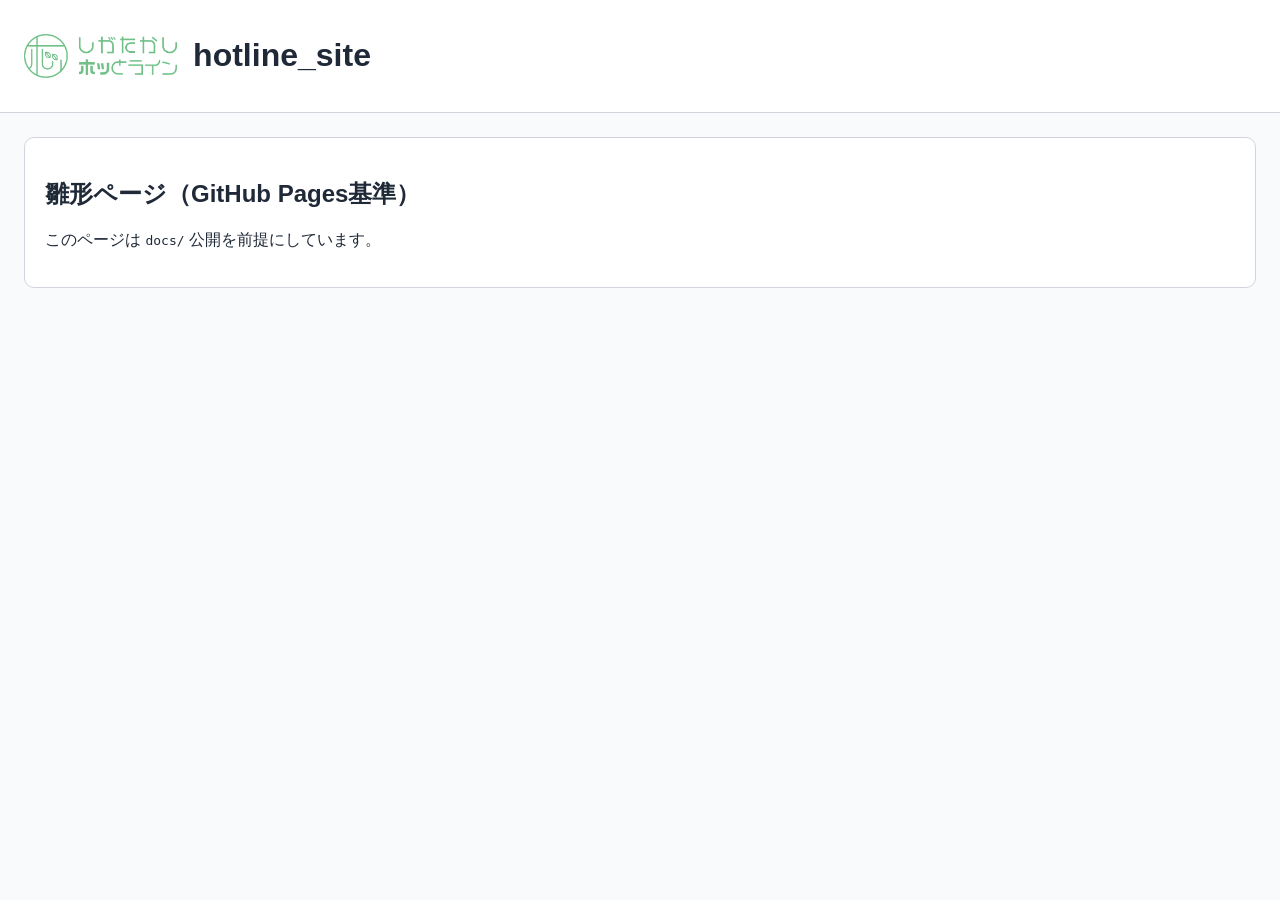
==== docs/index.html @ e24057c8 "feat: add pages-ready template with header logo assets" ====
<!doctype html>
<html lang="ja">
  <head>
    <meta charset="UTF-8" />
    <meta name="viewport" content="width=device-width, initial-scale=1.0" />
    <title>hotline_site</title>
    <link rel="icon" type="image/png" href="./icons/logo_symbol_01.png" />
    <link rel="stylesheet" href="./styles/site.css" />
  </head>
  <body>
    <header class="site-header">
      <img src="./images/logo_design03.png" alt="site header logo" class="site-logo" />
      <h1>hotline_site</h1>
    </header>

    <main class="site-main">
      <section>
        <h2>雛形ページ（GitHub Pages基準）</h2>
        <p>このページは <code>docs/</code> 公開を前提にしています。</p>
      </section>
    </main>
  </body>
</html>
---- docs/styles/site.css ----
:root {
  --bg: #f8fafc;
  --panel: #ffffff;
  --text: #1f2937;
  --border: #d1d5db;
}

* {
  box-sizing: border-box;
}

body {
  margin: 0;
  background: var(--bg);
  color: var(--text);
  font-family: "Hiragino Sans", "Yu Gothic", sans-serif;
}

.site-header {
  display: flex;
  align-items: center;
  gap: 16px;
  padding: 16px 24px;
  border-bottom: 1px solid var(--border);
  background: var(--panel);
}

.site-logo {
  height: 44px;
  width: auto;
}

.site-main {
  padding: 24px;
}

.site-main section {
  background: var(--panel);
  border: 1px solid var(--border);
  border-radius: 10px;
  padding: 20px;
}
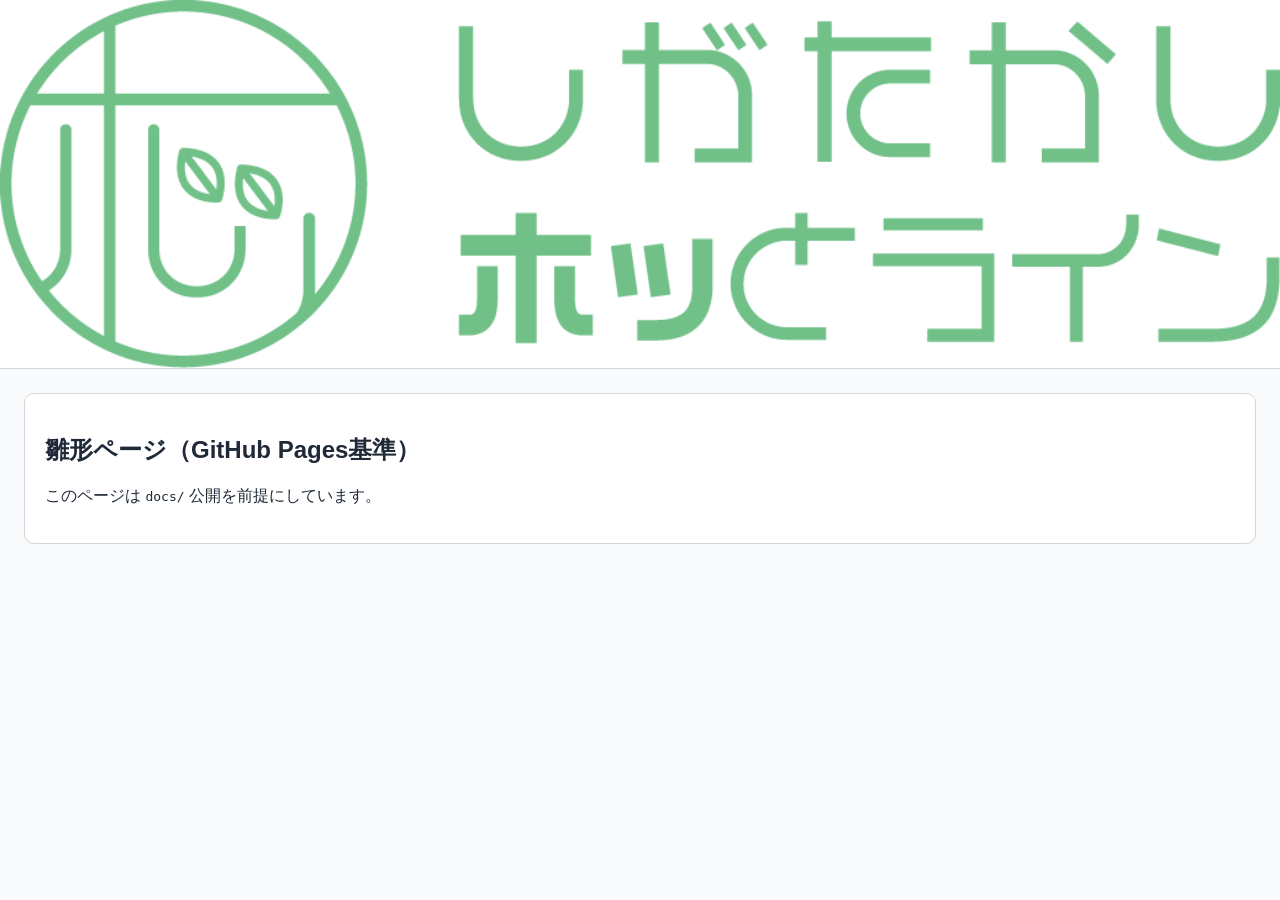
==== commit b5522653: "fix: apply latest header-only logo layout updates" ====
--- a/docs/index.html
+++ b/docs/index.html
@@ -10,7 +10,6 @@
   <body>
     <header class="site-header">
       <img src="./images/logo_design03.png" alt="site header logo" class="site-logo" />
-      <h1>hotline_site</h1>
     </header>
 
     <main class="site-main">
--- a/docs/styles/site.css
+++ b/docs/styles/site.css
@@ -17,17 +17,16 @@
 }
 
 .site-header {
-  display: flex;
-  align-items: center;
-  gap: 16px;
-  padding: 16px 24px;
+  display: block;
+  padding: 0;
   border-bottom: 1px solid var(--border);
   background: var(--panel);
 }
 
 .site-logo {
-  height: 44px;
-  width: auto;
+  display: block;
+  width: 100%;
+  height: auto;
 }
 
 .site-main {
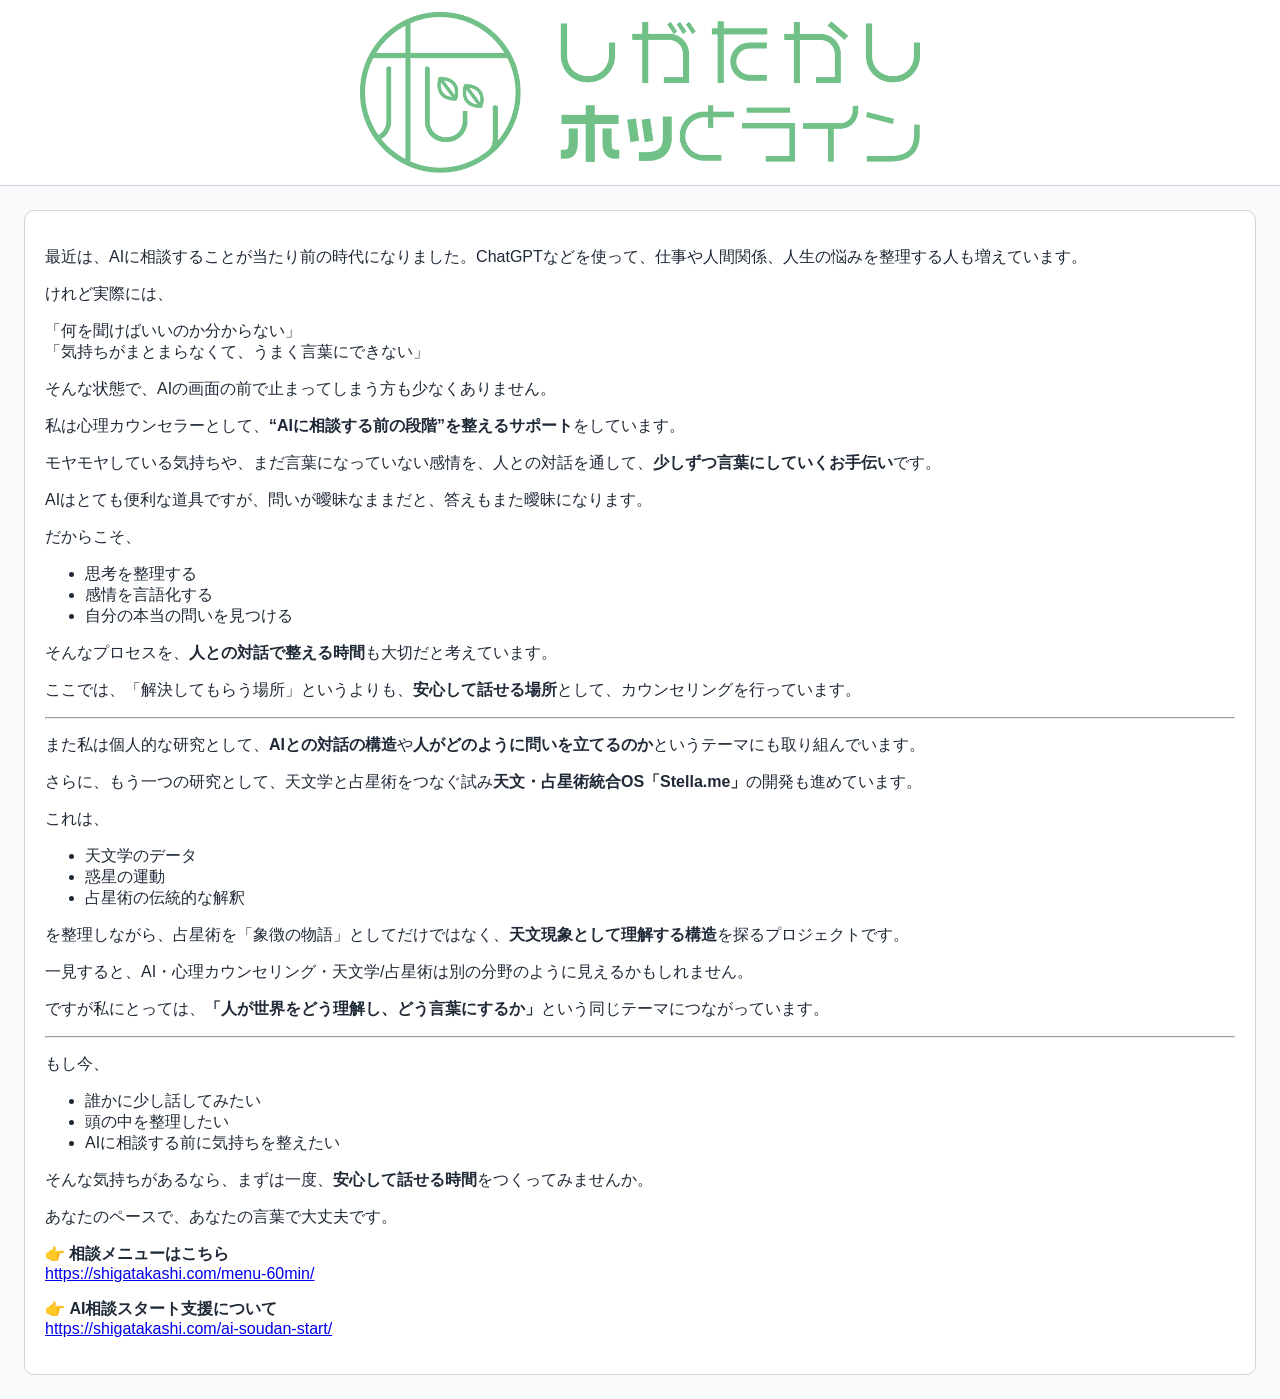
==== commit e16f0fc8: "feat: update landing content and center header logo" ====
--- a/docs/index.html
+++ b/docs/index.html
@@ -14,8 +14,48 @@
 
     <main class="site-main">
       <section>
-        <h2>雛形ページ（GitHub Pages基準）</h2>
-        <p>このページは <code>docs/</code> 公開を前提にしています。</p>
+        <p>最近は、AIに相談することが当たり前の時代になりました。ChatGPTなどを使って、仕事や人間関係、人生の悩みを整理する人も増えています。</p>
+        <p>けれど実際には、</p>
+        <p>「何を聞けばいいのか分からない」<br />「気持ちがまとまらなくて、うまく言葉にできない」</p>
+        <p>そんな状態で、AIの画面の前で止まってしまう方も少なくありません。</p>
+        <p>私は心理カウンセラーとして、<strong>“AIに相談する前の段階”を整えるサポート</strong>をしています。</p>
+        <p>モヤモヤしている気持ちや、まだ言葉になっていない感情を、人との対話を通して、<strong>少しずつ言葉にしていくお手伝い</strong>です。</p>
+        <p>AIはとても便利な道具ですが、問いが曖昧なままだと、答えもまた曖昧になります。</p>
+        <p>だからこそ、</p>
+        <ul>
+          <li>思考を整理する</li>
+          <li>感情を言語化する</li>
+          <li>自分の本当の問いを見つける</li>
+        </ul>
+        <p>そんなプロセスを、<strong>人との対話で整える時間</strong>も大切だと考えています。</p>
+        <p>ここでは、「解決してもらう場所」というよりも、<strong>安心して話せる場所</strong>として、カウンセリングを行っています。</p>
+
+        <hr />
+
+        <p>また私は個人的な研究として、<strong>AIとの対話の構造</strong>や<strong>人がどのように問いを立てるのか</strong>というテーマにも取り組んでいます。</p>
+        <p>さらに、もう一つの研究として、天文学と占星術をつなぐ試み<strong>天文・占星術統合OS「Stella.me」</strong>の開発も進めています。</p>
+        <p>これは、</p>
+        <ul>
+          <li>天文学のデータ</li>
+          <li>惑星の運動</li>
+          <li>占星術の伝統的な解釈</li>
+        </ul>
+        <p>を整理しながら、占星術を「象徴の物語」としてだけではなく、<strong>天文現象として理解する構造</strong>を探るプロジェクトです。</p>
+        <p>一見すると、AI・心理カウンセリング・天文学/占星術は別の分野のように見えるかもしれません。</p>
+        <p>ですが私にとっては、<strong>「人が世界をどう理解し、どう言葉にするか」</strong>という同じテーマにつながっています。</p>
+
+        <hr />
+
+        <p>もし今、</p>
+        <ul>
+          <li>誰かに少し話してみたい</li>
+          <li>頭の中を整理したい</li>
+          <li>AIに相談する前に気持ちを整えたい</li>
+        </ul>
+        <p>そんな気持ちがあるなら、まずは一度、<strong>安心して話せる時間</strong>をつくってみませんか。</p>
+        <p>あなたのペースで、あなたの言葉で大丈夫です。</p>
+        <p>👉 <strong>相談メニューはこちら</strong><br /><a href="https://shigatakashi.com/menu-60min/" target="_blank" rel="noopener noreferrer">https://shigatakashi.com/menu-60min/</a></p>
+        <p>👉 <strong>AI相談スタート支援について</strong><br /><a href="https://shigatakashi.com/ai-soudan-start/" target="_blank" rel="noopener noreferrer">https://shigatakashi.com/ai-soudan-start/</a></p>
       </section>
     </main>
   </body>
--- a/docs/styles/site.css
+++ b/docs/styles/site.css
@@ -17,15 +17,16 @@
 }
 
 .site-header {
-  display: block;
-  padding: 0;
+  display: flex;
+  justify-content: center;
+  padding: 12px 20px;
   border-bottom: 1px solid var(--border);
   background: var(--panel);
 }
 
 .site-logo {
   display: block;
-  width: 100%;
+  width: min(100%, 560px);
   height: auto;
 }
 
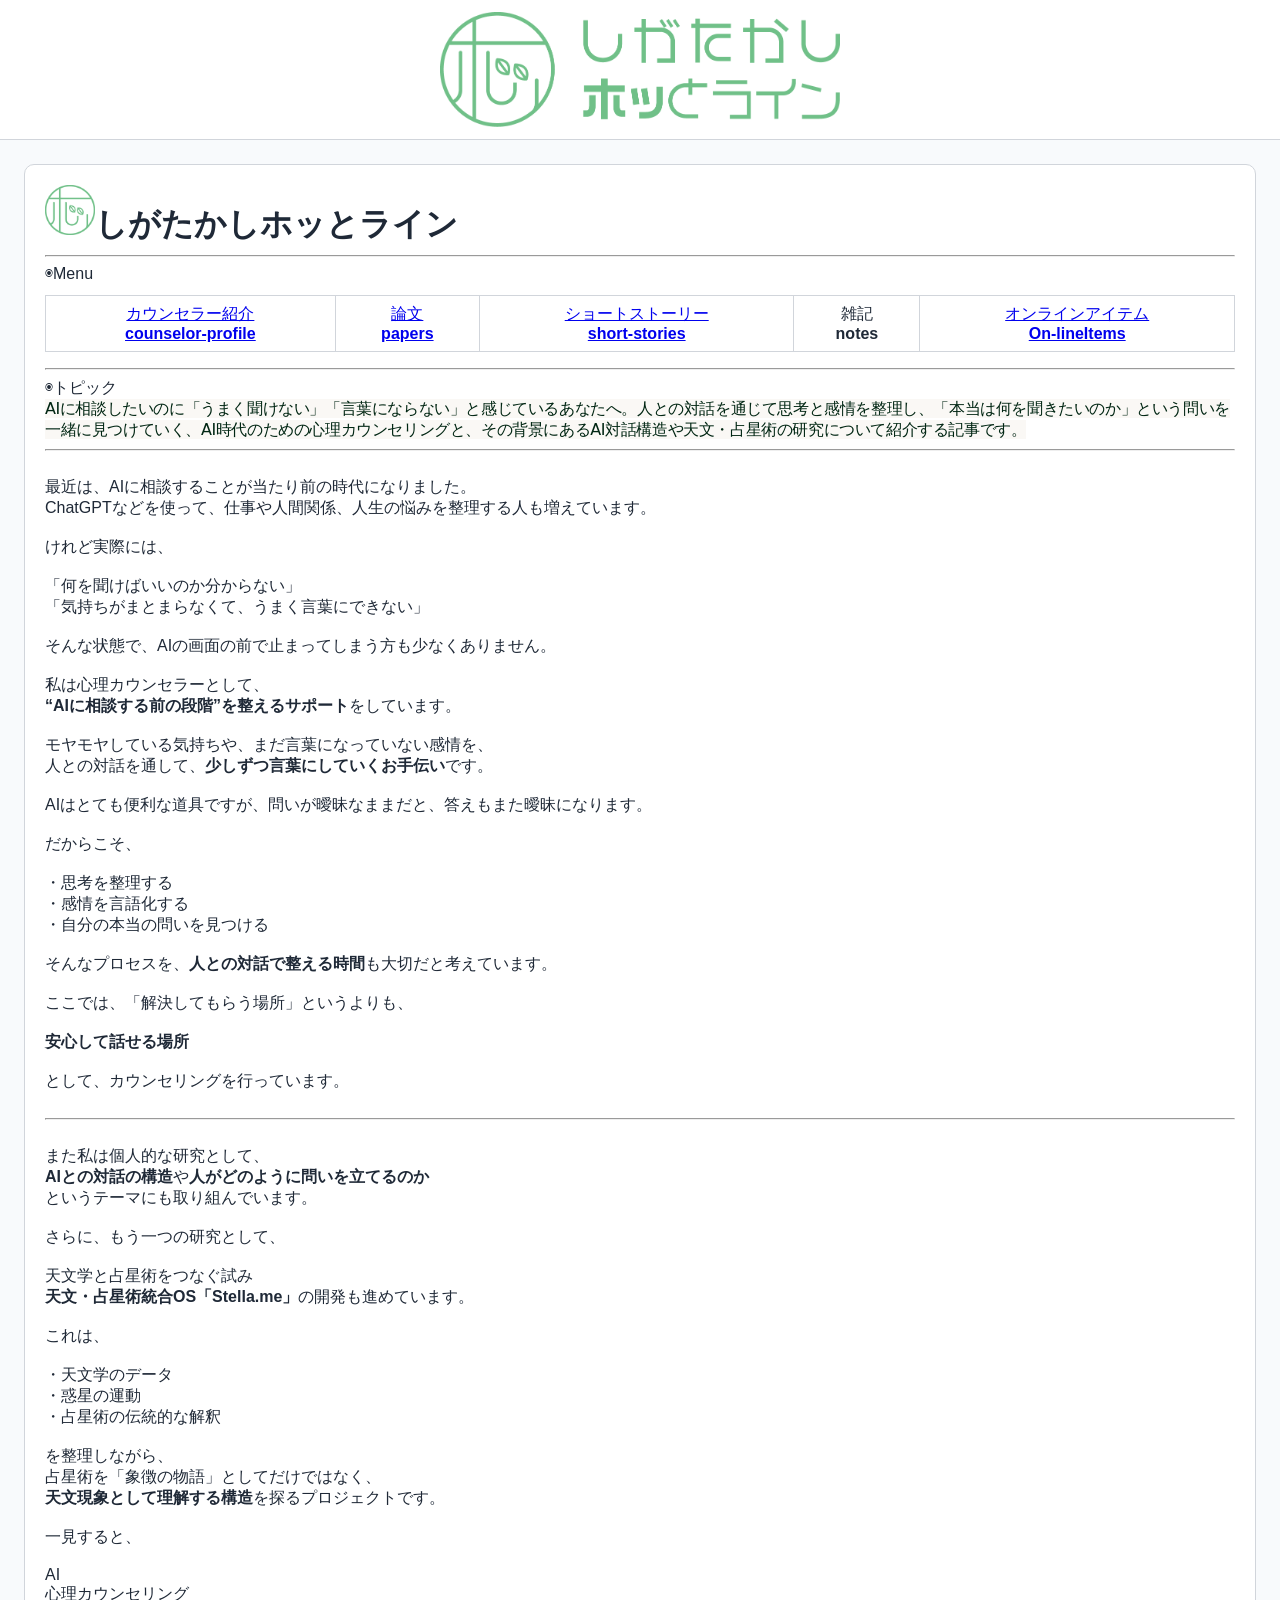
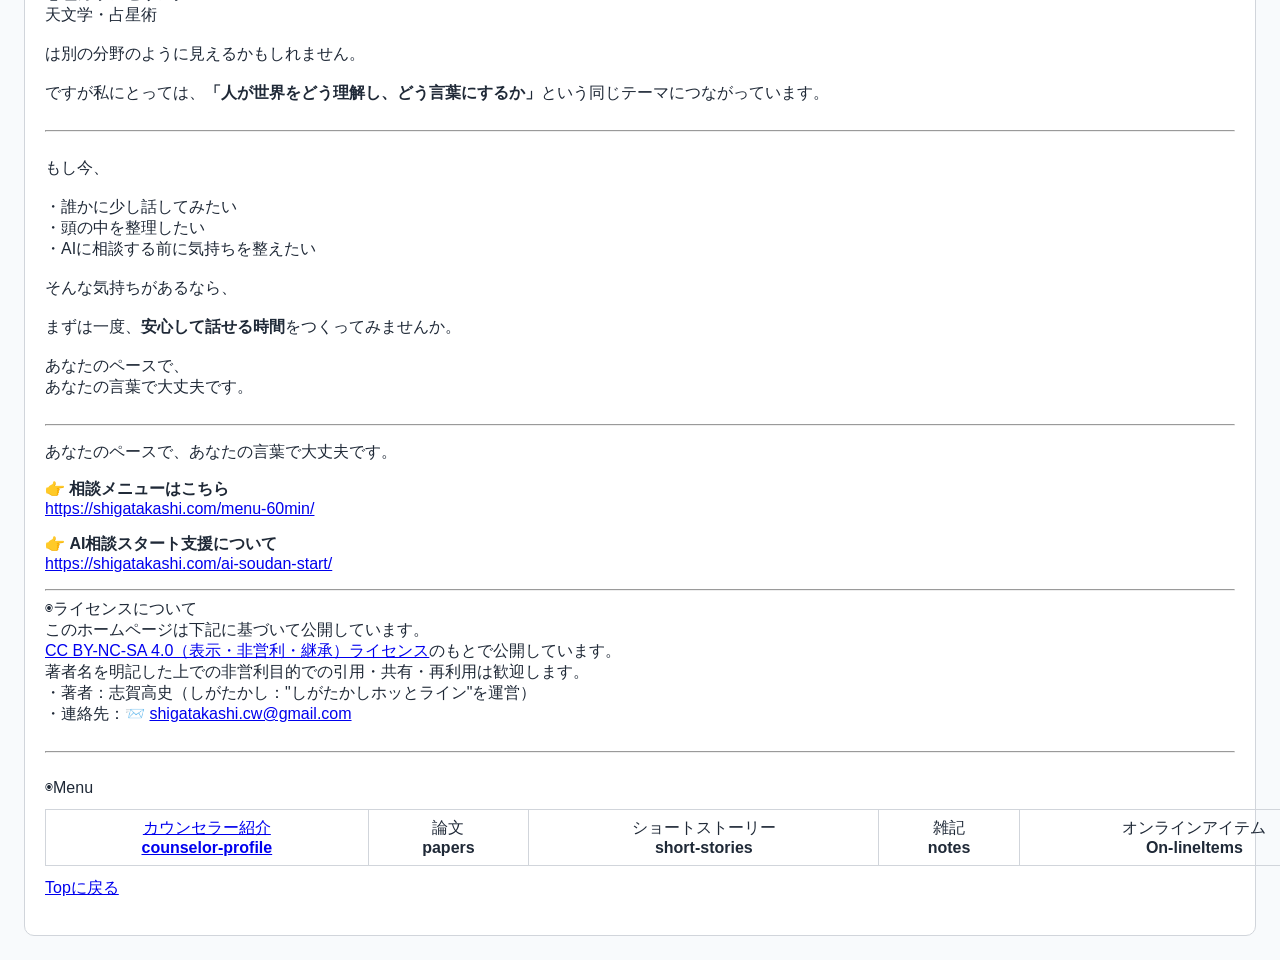
==== commit d81ad883: "update: 2026-03-11T07:45:58.423Z" ====
--- a/docs/index.html
+++ b/docs/index.html
@@ -3,59 +3,22 @@
   <head>
     <meta charset="UTF-8" />
     <meta name="viewport" content="width=device-width, initial-scale=1.0" />
-    <title>hotline_site</title>
+    <meta name="description" content="AIに相談したいけれど「何を聞けばいいか分からない」あなたへ。気持ちや悩みを一緒に言語化し、AIとの対話が進みやすくなるカウンセリングです。" />
+    <title>- AIに相談する前の段階”を整えるサポート - しがたかしホッとライン</title>
     <link rel="icon" type="image/png" href="./icons/logo_symbol_01.png" />
     <link rel="stylesheet" href="./styles/site.css" />
   </head>
   <body>
     <header class="site-header">
-      <img src="./images/logo_design03.png" alt="site header logo" class="site-logo" />
+      <img src="./images/logo_design03.png" alt="shigatakashi_hot_line" class="site-logo" style="display:block;width:400px;height:auto;margin-left:auto;margin-right:auto;" />
     </header>
 
     <main class="site-main">
       <section>
-        <p>最近は、AIに相談することが当たり前の時代になりました。ChatGPTなどを使って、仕事や人間関係、人生の悩みを整理する人も増えています。</p>
-        <p>けれど実際には、</p>
-        <p>「何を聞けばいいのか分からない」<br />「気持ちがまとまらなくて、うまく言葉にできない」</p>
-        <p>そんな状態で、AIの画面の前で止まってしまう方も少なくありません。</p>
-        <p>私は心理カウンセラーとして、<strong>“AIに相談する前の段階”を整えるサポート</strong>をしています。</p>
-        <p>モヤモヤしている気持ちや、まだ言葉になっていない感情を、人との対話を通して、<strong>少しずつ言葉にしていくお手伝い</strong>です。</p>
-        <p>AIはとても便利な道具ですが、問いが曖昧なままだと、答えもまた曖昧になります。</p>
-        <p>だからこそ、</p>
-        <ul>
-          <li>思考を整理する</li>
-          <li>感情を言語化する</li>
-          <li>自分の本当の問いを見つける</li>
-        </ul>
-        <p>そんなプロセスを、<strong>人との対話で整える時間</strong>も大切だと考えています。</p>
-        <p>ここでは、「解決してもらう場所」というよりも、<strong>安心して話せる場所</strong>として、カウンセリングを行っています。</p>
-
-        <hr />
-
-        <p>また私は個人的な研究として、<strong>AIとの対話の構造</strong>や<strong>人がどのように問いを立てるのか</strong>というテーマにも取り組んでいます。</p>
-        <p>さらに、もう一つの研究として、天文学と占星術をつなぐ試み<strong>天文・占星術統合OS「Stella.me」</strong>の開発も進めています。</p>
-        <p>これは、</p>
-        <ul>
-          <li>天文学のデータ</li>
-          <li>惑星の運動</li>
-          <li>占星術の伝統的な解釈</li>
-        </ul>
-        <p>を整理しながら、占星術を「象徴の物語」としてだけではなく、<strong>天文現象として理解する構造</strong>を探るプロジェクトです。</p>
-        <p>一見すると、AI・心理カウンセリング・天文学/占星術は別の分野のように見えるかもしれません。</p>
-        <p>ですが私にとっては、<strong>「人が世界をどう理解し、どう言葉にするか」</strong>という同じテーマにつながっています。</p>
-
-        <hr />
-
-        <p>もし今、</p>
-        <ul>
-          <li>誰かに少し話してみたい</li>
-          <li>頭の中を整理したい</li>
-          <li>AIに相談する前に気持ちを整えたい</li>
-        </ul>
-        <p>そんな気持ちがあるなら、まずは一度、<strong>安心して話せる時間</strong>をつくってみませんか。</p>
-        <p>あなたのペースで、あなたの言葉で大丈夫です。</p>
-        <p>👉 <strong>相談メニューはこちら</strong><br /><a href="https://shigatakashi.com/menu-60min/" target="_blank" rel="noopener noreferrer">https://shigatakashi.com/menu-60min/</a></p>
-        <p>👉 <strong>AI相談スタート支援について</strong><br /><a href="https://shigatakashi.com/ai-soudan-start/" target="_blank" rel="noopener noreferrer">https://shigatakashi.com/ai-soudan-start/</a></p>
+        <div><div><img src="./icons/logo_symbol_01.png" alt="しがたかしホッとライン" style="width: 50px; height: auto;"><b><span style="font-size: 32px;">しがたかしホッとライン</span></b></div><div><hr>◉Menu</div><div><table><tbody><tr><td><div style="text-align: center;"><a href="./public/index.html">カウンセラー紹介</a></div><div style="text-align: center;"><b><a href="./public/index.html">counselor-profile</a></b></div></td><td><div style="text-align: center;"><a href="./papers/index.html">論文</a></div><b><div style="text-align: center;"><b><a href="./papers/index.html">papers</a></b></div></b></td><td><div style="text-align: center;"><a href="./stories/index.html">ショートストーリー</a></div><b><div style="text-align: center;"><b><a href="../stories/index.html">short-stories</a></b></div></b></td><td><div style="text-align: center;">雑記</div><b><div style="text-align: center;"><b>notes</b></div></b></td><td><div style="text-align: center;"><a href="./items/index.html">オンラインアイテム</a></div><div style="text-align: center;"><b><a href="./items/index.html">On-lineItems</a></b></div></td></tr></tbody></table><p></p></div><div><hr></div><div>◉トピック</div><div><font color="#002613" face="pplxSans, ui-sans-serif, system-ui, -apple-system, system-ui, Segoe UI, Roboto, Helvetica Neue, Arial, Noto Sans, Hiragino Sans, Yu Gothic, Meiryo, PingFang SC, Microsoft YaHei, PingFang TC, Microsoft JhengHei, PingFang HK, Microsoft JhengHei, PingFang MO, Microsoft JhengHei, Apple SD Gothic Neo, Malgun Gothic, sans-serif, Apple Color Emoji, Segoe UI Emoji, Segoe UI Symbol, Noto Color Emoji"><span style="font-size: 16px; letter-spacing: -0.4px; background-color: oklch(0.9798 0.005 78.3);">AIに相談したいのに「うまく聞けない」「言葉にならない」と感じているあなたへ。人との対話を通じて思考と感情を整理し、「本当は何を聞きたいのか」という問いを一緒に見つけていく、AI時代のための心理カウンセリングと、その背景にあるAI対話構造や天文・占星術の研究について紹介する記事です。</span></font></div><div><hr></div><div><br></div><div>最近は、AIに相談することが当たり前の時代になりました。</div><div>ChatGPTなどを使って、仕事や人間関係、人生の悩みを整理する人も増えています。</div><div><br></div><div>けれど実際には、</div><div><br></div><div>「何を聞けばいいのか分からない」</div><div>「気持ちがまとまらなくて、うまく言葉にできない」</div><div><br></div><div>そんな状態で、AIの画面の前で止まってしまう方も少なくありません。</div><div><br></div><div>私は心理カウンセラーとして、</div><div><b>“AIに相談する前の段階”を整えるサポート</b>をしています。</div><div><br></div><div>モヤモヤしている気持ちや、まだ言葉になっていない感情を、</div><div>人との対話を通して、<b>少しずつ言葉にしていくお手伝い</b>です。</div><div><br></div><div>AIはとても便利な道具ですが、問いが曖昧なままだと、答えもまた曖昧になります。</div><div><br></div><div>だからこそ、</div><div><br></div><div>・思考を整理する</div><div>・感情を言語化する</div><div>・自分の本当の問いを見つける</div><div><br></div><div>そんなプロセスを、<b>人との対話で整える時間</b>も大切だと考えています。</div><div><br></div><div>ここでは、「解決してもらう場所」というよりも、</div><div><br></div><div><b>安心して話せる場所</b></div><div><br></div><div>として、カウンセリングを行っています。</div><div><br></div><div><hr></div><div><br></div><div>また私は個人的な研究として、</div><div><b>AIとの対話の構造</b>や<b>人がどのように問いを立てるのか</b></div><div>というテーマにも取り組んでいます。</div><div><br></div><div>さらに、もう一つの研究として、</div><div><br></div><div>天文学と占星術をつなぐ試み</div><div><b>天文・占星術統合OS「Stella.me」</b>の開発も進めています。</div><div><br></div><div>これは、</div><div><br></div><div>・天文学のデータ</div><div>・惑星の運動</div><div>・占星術の伝統的な解釈</div><div><br></div><div>を整理しながら、</div><div>占星術を「象徴の物語」としてだけではなく、</div><div><b>天文現象として理解する構造</b>を探るプロジェクトです。</div><div><br></div><div>一見すると、</div><div><br></div><div>AI</div><div>心理カウンセリング</div><div>天文学・占星術</div><div><br></div><div>は別の分野のように見えるかもしれません。</div><div><br></div><div>ですが私にとっては、<b>「人が世界をどう理解し、どう言葉にするか」</b>という同じテーマにつながっています。</div><div><br></div><div><hr></div><div><br></div><div>もし今、</div><div><br></div><div>・誰かに少し話してみたい</div><div>・頭の中を整理したい</div><div>・AIに相談する前に気持ちを整えたい</div><div><br></div><div>そんな気持ちがあるなら、</div><div><br></div><div>まずは一度、<b>安心して話せる時間</b>をつくってみませんか。</div><div><br></div><div>あなたのペースで、</div><div>あなたの言葉で大丈夫です。</div></div><div><br></div><div><hr></div>
+                                                                                                <p>あなたのペースで、あなたの言葉で大丈夫です。</p>
+                                                                                                <p>👉 <strong>相談メニューはこちら</strong><br><a href="https://shigatakashi.com/menu-60min/" target="_blank" rel="noopener noreferrer">https://shigatakashi.com/menu-60min/</a></p>
+                                                                                                <p>👉 <strong>AI相談スタート支援について</strong><br><a href="https://shigatakashi.com/ai-soudan-start/" target="_blank" rel="noopener noreferrer">https://shigatakashi.com/ai-soudan-start/</a></p><hr>◉ライセンスについて<div>このホームページは下記に基づいて公開しています。</div><div><div><a href="https://creativecommons.org/licenses/by-nc-sa/4.0/deed.ja">CC BY-NC-SA 4.0（表示・非営利・継承）ライセンス</a>のもとで公開しています。</div><div>著者名を明記した上での非営利目的での引用・共有・再利用は歓迎します。</div></div><div>・著者：志賀高史（しがたかし："しがたかしホッとライン"を運営）</div><div>・連絡先：📨&nbsp;<a href="shigatakashi.cw@gmail.com">shigatakashi.cw@gmail.com</a></div><div><br></div><div><hr><div><br></div><div>◉Menu</div><div><table style="width: 1325px;"><tbody><tr><td><div style="text-align: center;"><a href="./public/index.html">カウンセラー紹介</a></div><div style="text-align: center;"><b><a href="./public/index.html">counselor-profile</a></b></div></td><td><div style="text-align: center;">論文</div><b><div style="text-align: center;"><b>papers</b></div></b></td><td><div style="text-align: center;">ショートストーリー</div><b><div style="text-align: center;"><b>short-stories</b></div></b></td><td><div style="text-align: center;">雑記</div><b><div style="text-align: center;"><b>notes</b></div></b></td><td><div style="text-align: center;">オンラインアイテム</div><div style="text-align: center;"><b>On-lineItems</b></div></td></tr></tbody></table><a href="./index.html">Topに戻る</a><p></p></div></div>
       </section>
     </main>
   </body>
--- a/docs/styles/site.css
+++ b/docs/styles/site.css
@@ -40,3 +40,21 @@
   border-radius: 10px;
   padding: 20px;
 }
+
+.site-main table {
+  border-collapse: collapse;
+  width: 100%;
+  margin: 12px 0;
+}
+
+.site-main th,
+.site-main td {
+  border: 1px solid var(--border);
+  padding: 8px 12px;
+  text-align: left;
+}
+
+.site-main th {
+  background: var(--bg);
+  font-weight: bold;
+}
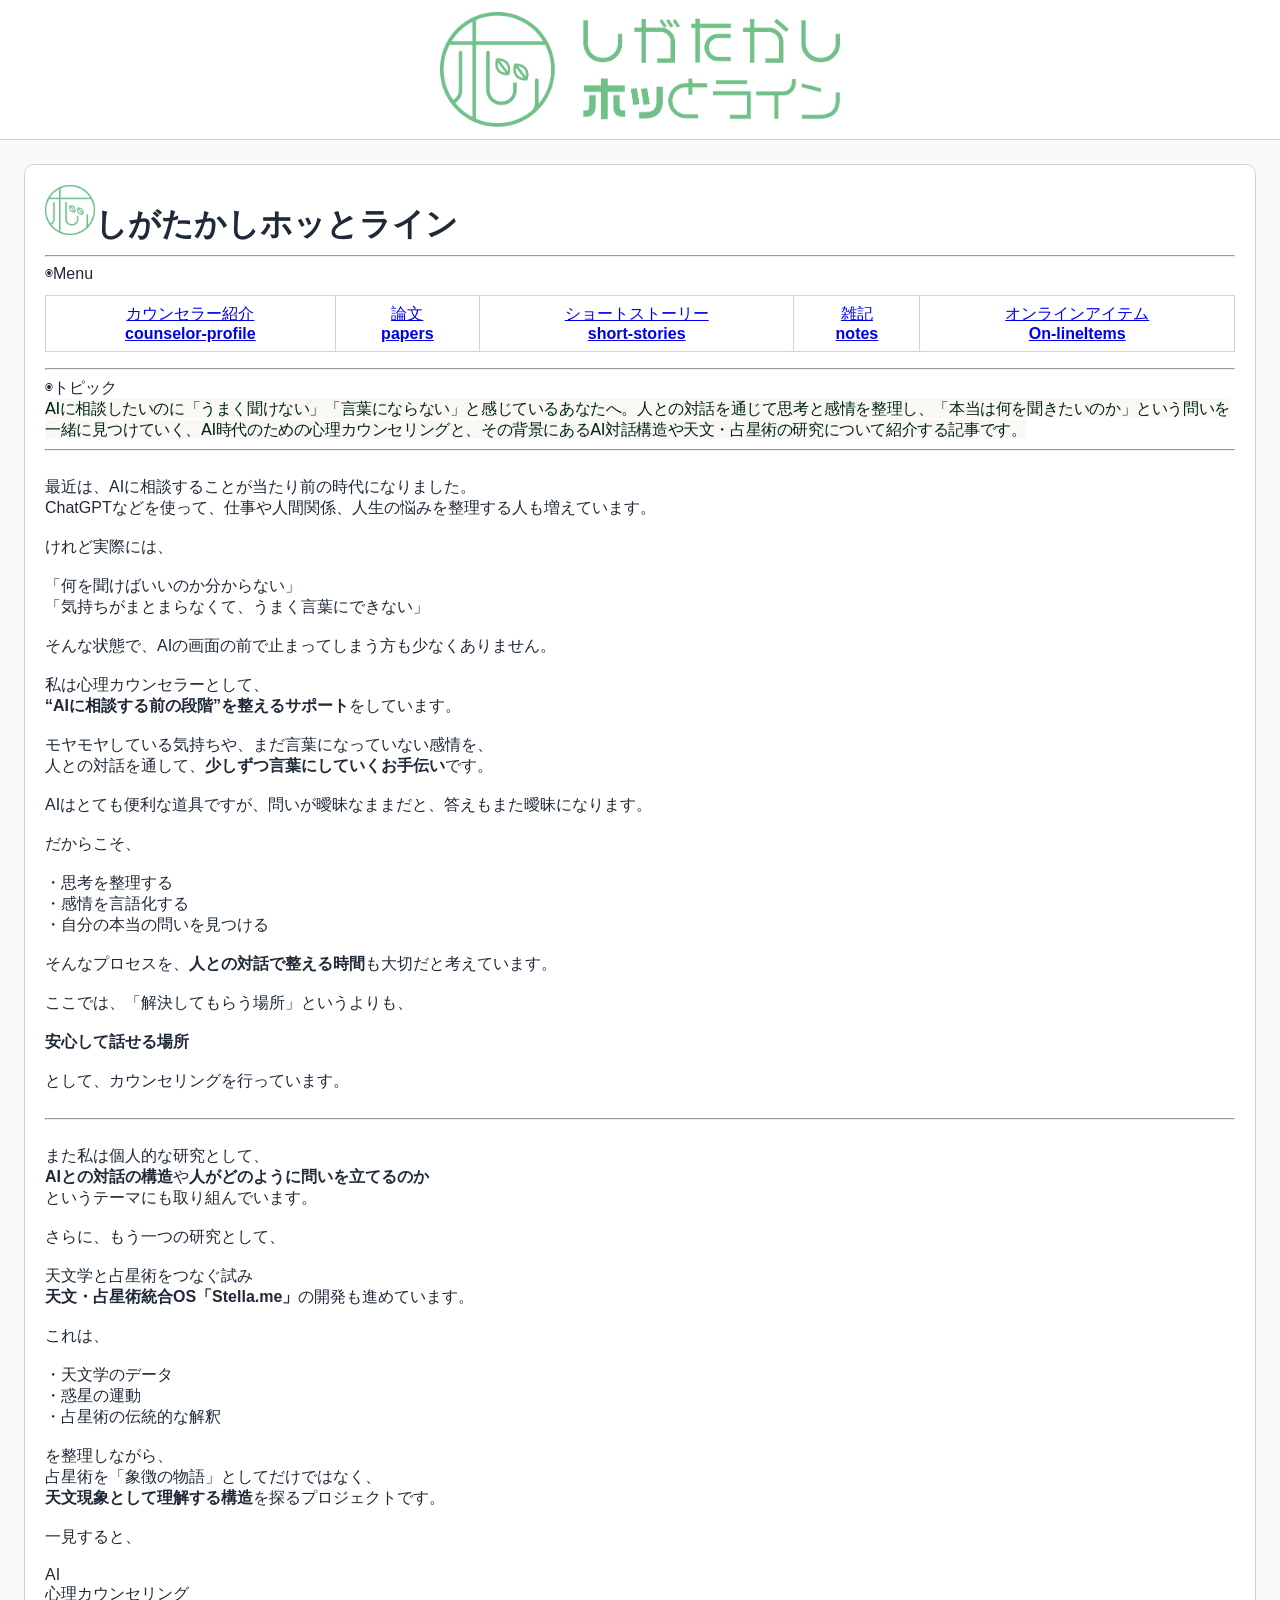
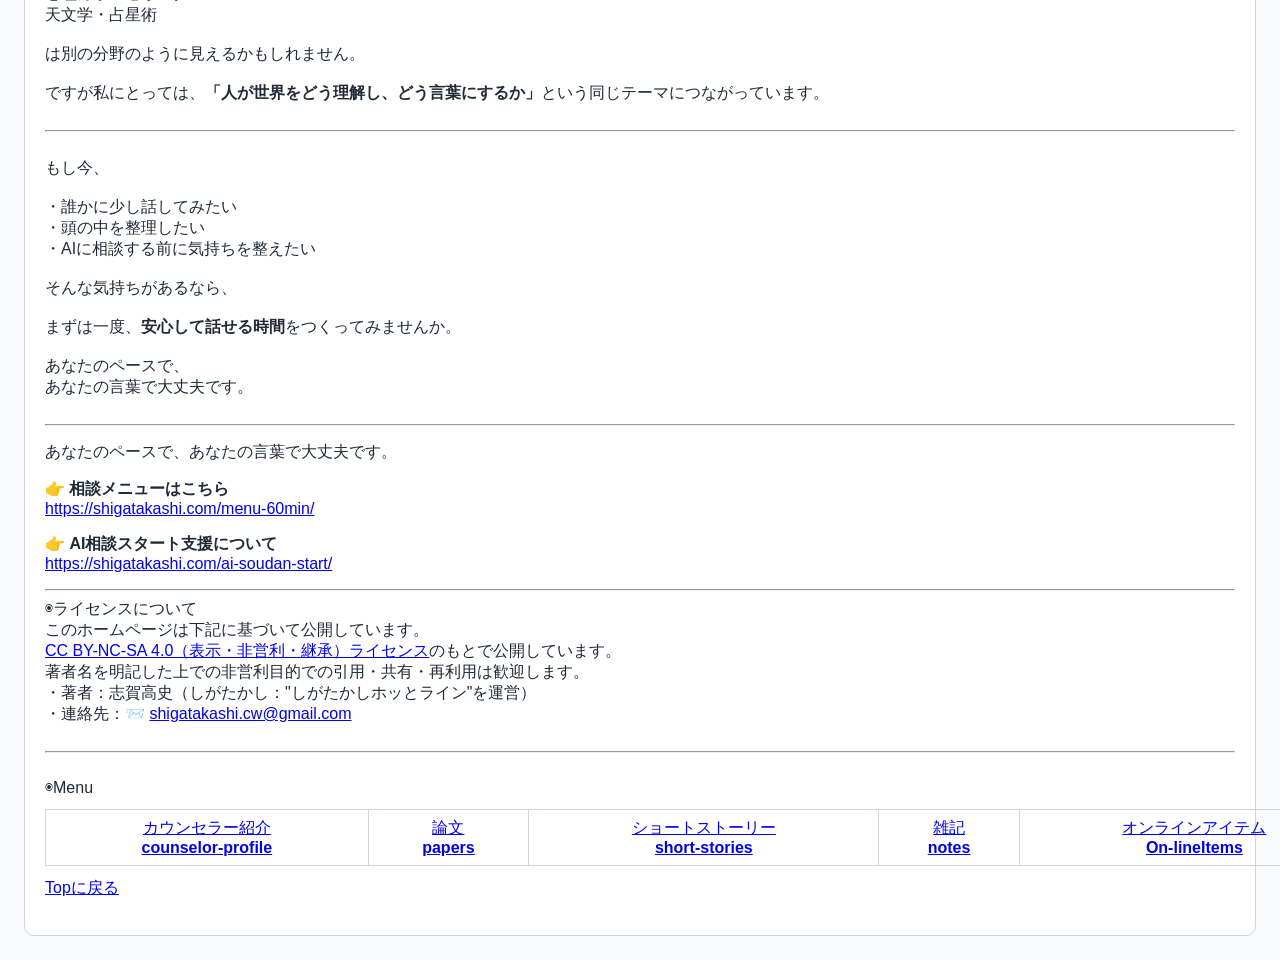
==== commit 74144da3: "update: 2026-03-11T08:24:28.924Z" ====
--- a/docs/index.html
+++ b/docs/index.html
@@ -15,10 +15,10 @@
 
     <main class="site-main">
       <section>
-        <div><div><img src="./icons/logo_symbol_01.png" alt="しがたかしホッとライン" style="width: 50px; height: auto;"><b><span style="font-size: 32px;">しがたかしホッとライン</span></b></div><div><hr>◉Menu</div><div><table><tbody><tr><td><div style="text-align: center;"><a href="./public/index.html">カウンセラー紹介</a></div><div style="text-align: center;"><b><a href="./public/index.html">counselor-profile</a></b></div></td><td><div style="text-align: center;"><a href="./papers/index.html">論文</a></div><b><div style="text-align: center;"><b><a href="./papers/index.html">papers</a></b></div></b></td><td><div style="text-align: center;"><a href="./stories/index.html">ショートストーリー</a></div><b><div style="text-align: center;"><b><a href="../stories/index.html">short-stories</a></b></div></b></td><td><div style="text-align: center;">雑記</div><b><div style="text-align: center;"><b>notes</b></div></b></td><td><div style="text-align: center;"><a href="./items/index.html">オンラインアイテム</a></div><div style="text-align: center;"><b><a href="./items/index.html">On-lineItems</a></b></div></td></tr></tbody></table><p></p></div><div><hr></div><div>◉トピック</div><div><font color="#002613" face="pplxSans, ui-sans-serif, system-ui, -apple-system, system-ui, Segoe UI, Roboto, Helvetica Neue, Arial, Noto Sans, Hiragino Sans, Yu Gothic, Meiryo, PingFang SC, Microsoft YaHei, PingFang TC, Microsoft JhengHei, PingFang HK, Microsoft JhengHei, PingFang MO, Microsoft JhengHei, Apple SD Gothic Neo, Malgun Gothic, sans-serif, Apple Color Emoji, Segoe UI Emoji, Segoe UI Symbol, Noto Color Emoji"><span style="font-size: 16px; letter-spacing: -0.4px; background-color: oklch(0.9798 0.005 78.3);">AIに相談したいのに「うまく聞けない」「言葉にならない」と感じているあなたへ。人との対話を通じて思考と感情を整理し、「本当は何を聞きたいのか」という問いを一緒に見つけていく、AI時代のための心理カウンセリングと、その背景にあるAI対話構造や天文・占星術の研究について紹介する記事です。</span></font></div><div><hr></div><div><br></div><div>最近は、AIに相談することが当たり前の時代になりました。</div><div>ChatGPTなどを使って、仕事や人間関係、人生の悩みを整理する人も増えています。</div><div><br></div><div>けれど実際には、</div><div><br></div><div>「何を聞けばいいのか分からない」</div><div>「気持ちがまとまらなくて、うまく言葉にできない」</div><div><br></div><div>そんな状態で、AIの画面の前で止まってしまう方も少なくありません。</div><div><br></div><div>私は心理カウンセラーとして、</div><div><b>“AIに相談する前の段階”を整えるサポート</b>をしています。</div><div><br></div><div>モヤモヤしている気持ちや、まだ言葉になっていない感情を、</div><div>人との対話を通して、<b>少しずつ言葉にしていくお手伝い</b>です。</div><div><br></div><div>AIはとても便利な道具ですが、問いが曖昧なままだと、答えもまた曖昧になります。</div><div><br></div><div>だからこそ、</div><div><br></div><div>・思考を整理する</div><div>・感情を言語化する</div><div>・自分の本当の問いを見つける</div><div><br></div><div>そんなプロセスを、<b>人との対話で整える時間</b>も大切だと考えています。</div><div><br></div><div>ここでは、「解決してもらう場所」というよりも、</div><div><br></div><div><b>安心して話せる場所</b></div><div><br></div><div>として、カウンセリングを行っています。</div><div><br></div><div><hr></div><div><br></div><div>また私は個人的な研究として、</div><div><b>AIとの対話の構造</b>や<b>人がどのように問いを立てるのか</b></div><div>というテーマにも取り組んでいます。</div><div><br></div><div>さらに、もう一つの研究として、</div><div><br></div><div>天文学と占星術をつなぐ試み</div><div><b>天文・占星術統合OS「Stella.me」</b>の開発も進めています。</div><div><br></div><div>これは、</div><div><br></div><div>・天文学のデータ</div><div>・惑星の運動</div><div>・占星術の伝統的な解釈</div><div><br></div><div>を整理しながら、</div><div>占星術を「象徴の物語」としてだけではなく、</div><div><b>天文現象として理解する構造</b>を探るプロジェクトです。</div><div><br></div><div>一見すると、</div><div><br></div><div>AI</div><div>心理カウンセリング</div><div>天文学・占星術</div><div><br></div><div>は別の分野のように見えるかもしれません。</div><div><br></div><div>ですが私にとっては、<b>「人が世界をどう理解し、どう言葉にするか」</b>という同じテーマにつながっています。</div><div><br></div><div><hr></div><div><br></div><div>もし今、</div><div><br></div><div>・誰かに少し話してみたい</div><div>・頭の中を整理したい</div><div>・AIに相談する前に気持ちを整えたい</div><div><br></div><div>そんな気持ちがあるなら、</div><div><br></div><div>まずは一度、<b>安心して話せる時間</b>をつくってみませんか。</div><div><br></div><div>あなたのペースで、</div><div>あなたの言葉で大丈夫です。</div></div><div><br></div><div><hr></div>
-                                                                                                <p>あなたのペースで、あなたの言葉で大丈夫です。</p>
-                                                                                                <p>👉 <strong>相談メニューはこちら</strong><br><a href="https://shigatakashi.com/menu-60min/" target="_blank" rel="noopener noreferrer">https://shigatakashi.com/menu-60min/</a></p>
-                                                                                                <p>👉 <strong>AI相談スタート支援について</strong><br><a href="https://shigatakashi.com/ai-soudan-start/" target="_blank" rel="noopener noreferrer">https://shigatakashi.com/ai-soudan-start/</a></p><hr>◉ライセンスについて<div>このホームページは下記に基づいて公開しています。</div><div><div><a href="https://creativecommons.org/licenses/by-nc-sa/4.0/deed.ja">CC BY-NC-SA 4.0（表示・非営利・継承）ライセンス</a>のもとで公開しています。</div><div>著者名を明記した上での非営利目的での引用・共有・再利用は歓迎します。</div></div><div>・著者：志賀高史（しがたかし："しがたかしホッとライン"を運営）</div><div>・連絡先：📨&nbsp;<a href="shigatakashi.cw@gmail.com">shigatakashi.cw@gmail.com</a></div><div><br></div><div><hr><div><br></div><div>◉Menu</div><div><table style="width: 1325px;"><tbody><tr><td><div style="text-align: center;"><a href="./public/index.html">カウンセラー紹介</a></div><div style="text-align: center;"><b><a href="./public/index.html">counselor-profile</a></b></div></td><td><div style="text-align: center;">論文</div><b><div style="text-align: center;"><b>papers</b></div></b></td><td><div style="text-align: center;">ショートストーリー</div><b><div style="text-align: center;"><b>short-stories</b></div></b></td><td><div style="text-align: center;">雑記</div><b><div style="text-align: center;"><b>notes</b></div></b></td><td><div style="text-align: center;">オンラインアイテム</div><div style="text-align: center;"><b>On-lineItems</b></div></td></tr></tbody></table><a href="./index.html">Topに戻る</a><p></p></div></div>
+        <div><div><img src="./icons/logo_symbol_01.png" alt="しがたかしホッとライン" style="width: 50px; height: auto;"><b><span style="font-size: 32px;">しがたかしホッとライン</span></b></div><div><hr>◉Menu</div><div><table><tbody><tr><td><div style="text-align: center;"><a href="./about/index.html">カウンセラー紹介</a></div><div style="text-align: center;"><b><a href="./public/index.html">counselor-profile</a></b></div></td><td><div style="text-align: center;"><a href="./papers/index.html">論文</a></div><b><div style="text-align: center;"><b><a href="./papers/index.html">papers</a></b></div></b></td><td><div style="text-align: center;"><a href="./stories/index.html">ショートストーリー</a></div><b><div style="text-align: center;"><b><a href="../stories/index.html">short-stories</a></b></div></b></td><td><div style="text-align: center;"><a href="./public/index.html">雑記</a></div><b><div style="text-align: center;"><b><a href="./public/index.html">notes</a></b></div></b></td><td><div style="text-align: center;"><a href="./items/index.html">オンラインアイテム</a></div><div style="text-align: center;"><b><a href="./items/index.html">On-lineItems</a></b></div></td></tr></tbody></table><p></p></div><div><hr></div><div>◉トピック</div><div><font color="#002613" face="pplxSans, ui-sans-serif, system-ui, -apple-system, system-ui, Segoe UI, Roboto, Helvetica Neue, Arial, Noto Sans, Hiragino Sans, Yu Gothic, Meiryo, PingFang SC, Microsoft YaHei, PingFang TC, Microsoft JhengHei, PingFang HK, Microsoft JhengHei, PingFang MO, Microsoft JhengHei, Apple SD Gothic Neo, Malgun Gothic, sans-serif, Apple Color Emoji, Segoe UI Emoji, Segoe UI Symbol, Noto Color Emoji"><span style="font-size: 16px; letter-spacing: -0.4px; background-color: oklch(0.9798 0.005 78.3);">AIに相談したいのに「うまく聞けない」「言葉にならない」と感じているあなたへ。人との対話を通じて思考と感情を整理し、「本当は何を聞きたいのか」という問いを一緒に見つけていく、AI時代のための心理カウンセリングと、その背景にあるAI対話構造や天文・占星術の研究について紹介する記事です。</span></font></div><div><hr></div><div><br></div><div>最近は、AIに相談することが当たり前の時代になりました。</div><div>ChatGPTなどを使って、仕事や人間関係、人生の悩みを整理する人も増えています。</div><div><br></div><div>けれど実際には、</div><div><br></div><div>「何を聞けばいいのか分からない」</div><div>「気持ちがまとまらなくて、うまく言葉にできない」</div><div><br></div><div>そんな状態で、AIの画面の前で止まってしまう方も少なくありません。</div><div><br></div><div>私は心理カウンセラーとして、</div><div><b>“AIに相談する前の段階”を整えるサポート</b>をしています。</div><div><br></div><div>モヤモヤしている気持ちや、まだ言葉になっていない感情を、</div><div>人との対話を通して、<b>少しずつ言葉にしていくお手伝い</b>です。</div><div><br></div><div>AIはとても便利な道具ですが、問いが曖昧なままだと、答えもまた曖昧になります。</div><div><br></div><div>だからこそ、</div><div><br></div><div>・思考を整理する</div><div>・感情を言語化する</div><div>・自分の本当の問いを見つける</div><div><br></div><div>そんなプロセスを、<b>人との対話で整える時間</b>も大切だと考えています。</div><div><br></div><div>ここでは、「解決してもらう場所」というよりも、</div><div><br></div><div><b>安心して話せる場所</b></div><div><br></div><div>として、カウンセリングを行っています。</div><div><br></div><div><hr></div><div><br></div><div>また私は個人的な研究として、</div><div><b>AIとの対話の構造</b>や<b>人がどのように問いを立てるのか</b></div><div>というテーマにも取り組んでいます。</div><div><br></div><div>さらに、もう一つの研究として、</div><div><br></div><div>天文学と占星術をつなぐ試み</div><div><b>天文・占星術統合OS「Stella.me」</b>の開発も進めています。</div><div><br></div><div>これは、</div><div><br></div><div>・天文学のデータ</div><div>・惑星の運動</div><div>・占星術の伝統的な解釈</div><div><br></div><div>を整理しながら、</div><div>占星術を「象徴の物語」としてだけではなく、</div><div><b>天文現象として理解する構造</b>を探るプロジェクトです。</div><div><br></div><div>一見すると、</div><div><br></div><div>AI</div><div>心理カウンセリング</div><div>天文学・占星術</div><div><br></div><div>は別の分野のように見えるかもしれません。</div><div><br></div><div>ですが私にとっては、<b>「人が世界をどう理解し、どう言葉にするか」</b>という同じテーマにつながっています。</div><div><br></div><div><hr></div><div><br></div><div>もし今、</div><div><br></div><div>・誰かに少し話してみたい</div><div>・頭の中を整理したい</div><div>・AIに相談する前に気持ちを整えたい</div><div><br></div><div>そんな気持ちがあるなら、</div><div><br></div><div>まずは一度、<b>安心して話せる時間</b>をつくってみませんか。</div><div><br></div><div>あなたのペースで、</div><div>あなたの言葉で大丈夫です。</div></div><div><br></div><div><hr></div>
+                                                                                                        <p>あなたのペースで、あなたの言葉で大丈夫です。</p>
+                                                                                                        <p>👉 <strong>相談メニューはこちら</strong><br><a href="https://shigatakashi.com/menu-60min/" target="_blank" rel="noopener noreferrer">https://shigatakashi.com/menu-60min/</a></p>
+                                                                                                        <p>👉 <strong>AI相談スタート支援について</strong><br><a href="https://shigatakashi.com/ai-soudan-start/" target="_blank" rel="noopener noreferrer">https://shigatakashi.com/ai-soudan-start/</a></p><hr>◉ライセンスについて<div>このホームページは下記に基づいて公開しています。</div><div><div><a href="https://creativecommons.org/licenses/by-nc-sa/4.0/deed.ja">CC BY-NC-SA 4.0（表示・非営利・継承）ライセンス</a>のもとで公開しています。</div><div>著者名を明記した上での非営利目的での引用・共有・再利用は歓迎します。</div></div><div>・著者：志賀高史（しがたかし："しがたかしホッとライン"を運営）</div><div>・連絡先：📨&nbsp;<a href="shigatakashi.cw@gmail.com">shigatakashi.cw@gmail.com</a></div><div><br></div><div><hr><div><br></div><div>◉Menu</div><div><table style="width: 1325px;"><tbody><tr><td><div style="text-align: center;"><a href="./about/index.html">カウンセラー紹介</a></div><div style="text-align: center;"><b><a href="./public/index.html">counselor-profile</a></b></div></td><td><div style="text-align: center;"><a href="./papers/index.html">論文</a></div><b><div style="text-align: center;"><b><a href=".papers/index.html">papers</a></b></div></b></td><td><div style="text-align: center;"><a href="./stories/index.html">ショートストーリー</a></div><b><div style="text-align: center;"><b><a href="./stories/index.html">short-stories</a></b></div></b></td><td><div style="text-align: center;"><a href="./public/index.html">雑記</a></div><b><div style="text-align: center;"><b><a href="./public/index.html">notes</a></b></div></b></td><td><div style="text-align: center;"><a href="./items/index.html">オンラインアイテム</a></div><div style="text-align: center;"><b><a href="./items/index.html">On-lineItems</a></b></div></td></tr></tbody></table><a href="./index.html">Topに戻る</a><p></p></div></div>
       </section>
     </main>
   </body>
